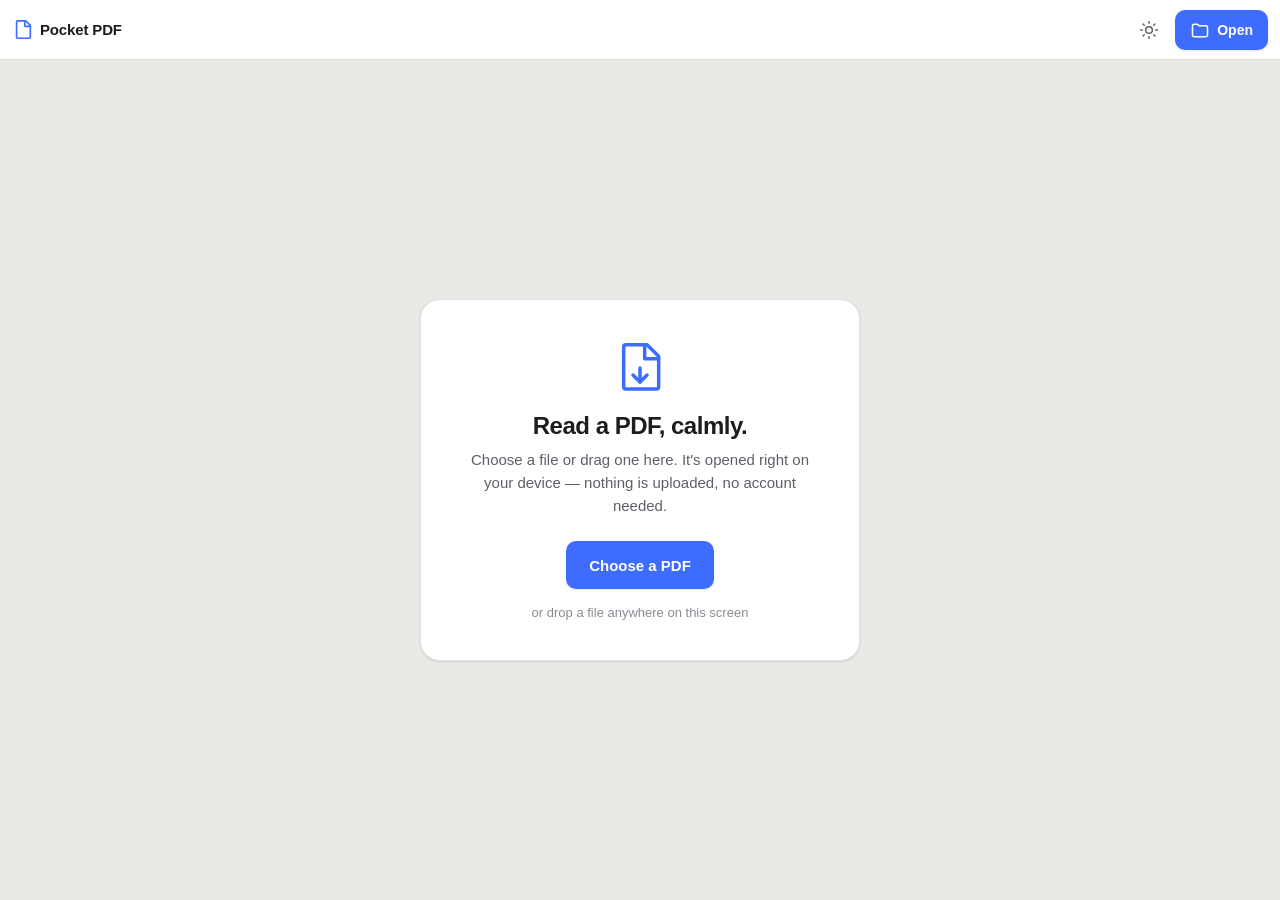
==== index.html @ 3d690455 "Build Pocket PDF — a calm, private, installable PDF reader (v0.1) A mobile-first PWA that opens loca" ====
<!DOCTYPE html>
<html lang="en" data-theme="light">
<head>
  <meta charset="UTF-8" />
  <meta name="viewport" content="width=device-width, initial-scale=1, viewport-fit=cover" />
  <meta name="theme-color" content="#f7f7f5" media="(prefers-color-scheme: light)" />
  <meta name="theme-color" content="#16161a" media="(prefers-color-scheme: dark)" />
  <meta name="description" content="A calm, private PDF reader that installs from the browser. Your documents never leave your device." />
  <title>Pocket PDF</title>

  <link rel="manifest" href="./manifest.webmanifest" />
  <link rel="icon" href="./icons/icon.svg" type="image/svg+xml" />
  <link rel="apple-touch-icon" href="./icons/icon-192.png" />
  <link rel="stylesheet" href="./css/styles.css" />
</head>
<body>
  <!-- Top toolbar -->
  <header class="toolbar" id="toolbar">
    <div class="toolbar__group toolbar__group--start">
      <span class="brand" aria-hidden="true">
        <svg viewBox="0 0 24 24" width="22" height="22" fill="none" stroke="currentColor" stroke-width="1.8" stroke-linecap="round" stroke-linejoin="round">
          <path d="M6 2h9l5 5v13a1 1 0 0 1-1 1H6a1 1 0 0 1-1-1V3a1 1 0 0 1 1-1Z"/>
          <path d="M14 2v6h6"/>
        </svg>
      </span>
      <span class="brand__name">Pocket&nbsp;PDF</span>
    </div>

    <div class="toolbar__group toolbar__group--doc" id="docTitleWrap" hidden>
      <span class="doc-title" id="docTitle" title=""></span>
    </div>

    <div class="toolbar__group toolbar__group--end">
      <button class="btn btn--ghost" id="installBtn" type="button" hidden aria-label="Install app">
        <svg viewBox="0 0 24 24" width="20" height="20" fill="none" stroke="currentColor" stroke-width="1.8" stroke-linecap="round" stroke-linejoin="round"><path d="M12 3v12"/><path d="m7 10 5 5 5-5"/><path d="M5 21h14"/></svg>
        <span class="btn__label">Install</span>
      </button>
      <button class="btn btn--ghost btn--icon" id="themeBtn" type="button" aria-label="Toggle dark mode" title="Toggle theme (T)">
        <svg class="icon-sun" viewBox="0 0 24 24" width="20" height="20" fill="none" stroke="currentColor" stroke-width="1.8" stroke-linecap="round" stroke-linejoin="round"><circle cx="12" cy="12" r="4"/><path d="M12 2v2M12 20v2M4.9 4.9l1.4 1.4M17.7 17.7l1.4 1.4M2 12h2M20 12h2M4.9 19.1l1.4-1.4M17.7 6.3l1.4-1.4"/></svg>
        <svg class="icon-moon" viewBox="0 0 24 24" width="20" height="20" fill="none" stroke="currentColor" stroke-width="1.8" stroke-linecap="round" stroke-linejoin="round"><path d="M21 12.8A9 9 0 1 1 11.2 3a7 7 0 0 0 9.8 9.8Z"/></svg>
      </button>
      <button class="btn btn--primary" id="openBtn" type="button">
        <svg viewBox="0 0 24 24" width="20" height="20" fill="none" stroke="currentColor" stroke-width="1.8" stroke-linecap="round" stroke-linejoin="round"><path d="M3 7a2 2 0 0 1 2-2h4l2 2h8a2 2 0 0 1 2 2v9a2 2 0 0 1-2 2H5a2 2 0 0 1-2-2Z"/></svg>
        <span class="btn__label">Open</span>
      </button>
    </div>
  </header>

  <!-- Reading surface -->
  <main class="stage" id="stage" tabindex="-1">
    <!-- Empty / welcome state -->
    <section class="welcome" id="welcome">
      <div class="welcome__card" id="dropzone">
        <div class="welcome__icon" aria-hidden="true">
          <svg viewBox="0 0 24 24" width="56" height="56" fill="none" stroke="currentColor" stroke-width="1.5" stroke-linecap="round" stroke-linejoin="round"><path d="M6 2h9l5 5v13a1 1 0 0 1-1 1H6a1 1 0 0 1-1-1V3a1 1 0 0 1 1-1Z"/><path d="M14 2v6h6"/><path d="M12 18v-6"/><path d="m9 15 3 3 3-3"/></svg>
        </div>
        <h1 class="welcome__title">Read a PDF, calmly.</h1>
        <p class="welcome__text">Choose a file or drag one here. It's opened right on your device &mdash; nothing is uploaded, no account needed.</p>
        <button class="btn btn--primary btn--lg" id="welcomeOpenBtn" type="button">Choose a PDF</button>
        <p class="welcome__hint" id="welcomeHint">or drop a file anywhere on this screen</p>
      </div>
    </section>

    <!-- Loading state -->
    <div class="overlay" id="loading" hidden>
      <div class="spinner" aria-hidden="true"></div>
      <p class="overlay__text" id="loadingText">Opening document&hellip;</p>
    </div>

    <!-- Error state -->
    <div class="overlay overlay--error" id="errorState" hidden>
      <svg viewBox="0 0 24 24" width="40" height="40" fill="none" stroke="currentColor" stroke-width="1.8" stroke-linecap="round" stroke-linejoin="round"><circle cx="12" cy="12" r="9"/><path d="M12 8v4M12 16h.01"/></svg>
      <p class="overlay__text" id="errorText">Something went wrong.</p>
      <button class="btn btn--ghost" id="errorDismiss" type="button">Dismiss</button>
    </div>

    <!-- Rendered page -->
    <div class="canvas-scroll" id="canvasScroll" hidden>
      <div class="page-holder" id="pageHolder">
        <canvas id="pageCanvas"></canvas>
      </div>
    </div>

    <!-- Drag highlight -->
    <div class="drag-veil" id="dragVeil" aria-hidden="true">
      <div class="drag-veil__inner">Drop to open</div>
    </div>
  </main>

  <!-- Bottom controls -->
  <nav class="controls" id="controls" hidden aria-label="Document controls">
    <div class="controls__group">
      <button class="ctl" id="prevBtn" type="button" aria-label="Previous page" title="Previous (←)">
        <svg viewBox="0 0 24 24" width="22" height="22" fill="none" stroke="currentColor" stroke-width="2" stroke-linecap="round" stroke-linejoin="round"><path d="m15 18-6-6 6-6"/></svg>
      </button>
      <div class="pager">
        <input class="pager__input" id="pageInput" type="text" inputmode="numeric" pattern="[0-9]*" value="1" aria-label="Page number" />
        <span class="pager__sep">/</span>
        <span class="pager__total" id="pageTotal">1</span>
      </div>
      <button class="ctl" id="nextBtn" type="button" aria-label="Next page" title="Next (→)">
        <svg viewBox="0 0 24 24" width="22" height="22" fill="none" stroke="currentColor" stroke-width="2" stroke-linecap="round" stroke-linejoin="round"><path d="m9 18 6-6-6-6"/></svg>
      </button>
    </div>

    <div class="controls__divider" aria-hidden="true"></div>

    <div class="controls__group">
      <button class="ctl" id="zoomOutBtn" type="button" aria-label="Zoom out" title="Zoom out (−)">
        <svg viewBox="0 0 24 24" width="22" height="22" fill="none" stroke="currentColor" stroke-width="2" stroke-linecap="round" stroke-linejoin="round"><circle cx="11" cy="11" r="7"/><path d="M8 11h6M21 21l-4.3-4.3"/></svg>
      </button>
      <button class="ctl ctl--wide" id="fitBtn" type="button" aria-label="Fit width" title="Fit width (0)">
        <span id="zoomLabel">Fit</span>
      </button>
      <button class="ctl" id="zoomInBtn" type="button" aria-label="Zoom in" title="Zoom in (+)">
        <svg viewBox="0 0 24 24" width="22" height="22" fill="none" stroke="currentColor" stroke-width="2" stroke-linecap="round" stroke-linejoin="round"><circle cx="11" cy="11" r="7"/><path d="M11 8v6M8 11h6M21 21l-4.3-4.3"/></svg>
      </button>
    </div>

    <div class="controls__divider" aria-hidden="true"></div>

    <div class="controls__group">
      <button class="ctl" id="rotateBtn" type="button" aria-label="Rotate clockwise" title="Rotate (R)">
        <svg viewBox="0 0 24 24" width="22" height="22" fill="none" stroke="currentColor" stroke-width="2" stroke-linecap="round" stroke-linejoin="round"><path d="M21 12a9 9 0 1 1-3-6.7L21 8"/><path d="M21 3v5h-5"/></svg>
      </button>
      <button class="ctl" id="fsBtn" type="button" aria-label="Fullscreen" title="Fullscreen (F)">
        <svg class="icon-expand" viewBox="0 0 24 24" width="22" height="22" fill="none" stroke="currentColor" stroke-width="2" stroke-linecap="round" stroke-linejoin="round"><path d="M8 3H5a2 2 0 0 0-2 2v3M16 3h3a2 2 0 0 1 2 2v3M8 21H5a2 2 0 0 1-2-2v-3M16 21h3a2 2 0 0 0 2-2v-3"/></svg>
        <svg class="icon-collapse" viewBox="0 0 24 24" width="22" height="22" fill="none" stroke="currentColor" stroke-width="2" stroke-linecap="round" stroke-linejoin="round"><path d="M8 3v3a2 2 0 0 1-2 2H3M16 3v3a2 2 0 0 0 2 2h3M8 21v-3a2 2 0 0 0-2-2H3M16 21v-3a2 2 0 0 1 2-2h3"/></svg>
      </button>
    </div>
  </nav>

  <!-- Hidden file input -->
  <input type="file" id="fileInput" accept="application/pdf,.pdf" hidden />

  <!-- Toast for transient hints -->
  <div class="toast" id="toast" role="status" aria-live="polite" hidden></div>

  <script type="module" src="./js/app.js"></script>
</body>
</html>
---- css/styles.css ----
/* ============================================================
   Pocket PDF — calm, private PDF reader
   Mobile-first. Light & dark themes via [data-theme].
   ============================================================ */

:root {
  --bg:            #f7f7f5;
  --bg-elev:       #ffffff;
  --stage:         #e9e9e6;
  --text:          #1d1d20;
  --text-soft:     #5f5f68;
  --text-faint:    #8a8a93;
  --border:        #e2e2de;
  --border-strong: #cfcfc9;
  --accent:        #3d6cff;
  --accent-soft:   rgba(61, 108, 255, 0.12);
  --danger:        #d1435b;
  --shadow-sm:     0 1px 2px rgba(0,0,0,.06), 0 1px 3px rgba(0,0,0,.05);
  --shadow-md:     0 6px 24px rgba(0,0,0,.12);
  --shadow-page:   0 2px 8px rgba(0,0,0,.10), 0 12px 40px rgba(0,0,0,.10);
  --radius:        14px;
  --radius-sm:     10px;
  --ctl-size:      48px;
  --toolbar-h:     56px;
  --controls-h:    64px;
  --ease:          cubic-bezier(.22,.61,.36,1);
  color-scheme: light;
}

[data-theme="dark"] {
  --bg:            #16161a;
  --bg-elev:       #1f1f26;
  --stage:         #0e0e11;
  --text:          #ececf0;
  --text-soft:     #a9a9b4;
  --text-faint:    #74747f;
  --border:        #2b2b33;
  --border-strong: #3a3a44;
  --accent:        #6b90ff;
  --accent-soft:   rgba(107, 144, 255, 0.16);
  --danger:        # f06a80;
  --danger:        #f06a80;
  --shadow-sm:     0 1px 2px rgba(0,0,0,.4);
  --shadow-md:     0 8px 30px rgba(0,0,0,.5);
  --shadow-page:   0 2px 10px rgba(0,0,0,.5), 0 16px 50px rgba(0,0,0,.55);
  color-scheme: dark;
}

* { box-sizing: border-box; }

/* The `hidden` attribute must always win over the display rules below
   (author `display:flex/grid` otherwise overrides the UA [hidden] rule). */
[hidden] { display: none !important; }

html, body {
  margin: 0;
  height: 100%;
  overflow: hidden;
}

body {
  display: flex;
  flex-direction: column;
  background: var(--bg);
  color: var(--text);
  font-family: -apple-system, BlinkMacSystemFont, "Segoe UI", Roboto, Helvetica, Arial, "Apple Color Emoji", sans-serif;
  -webkit-font-smoothing: antialiased;
  text-rendering: optimizeLegibility;
  transition: background-color .25s var(--ease), color .25s var(--ease);
  /* Respect notches */
  padding: env(safe-area-inset-top) env(safe-area-inset-right) 0 env(safe-area-inset-left);
}

/* ---------- Buttons ---------- */
.btn {
  display: inline-flex;
  align-items: center;
  gap: 7px;
  height: 40px;
  padding: 0 14px;
  border: 1px solid transparent;
  border-radius: var(--radius-sm);
  background: transparent;
  color: var(--text);
  font-size: 14px;
  font-weight: 600;
  cursor: pointer;
  user-select: none;
  -webkit-tap-highlight-color: transparent;
  transition: background-color .15s var(--ease), border-color .15s var(--ease), transform .06s var(--ease), color .15s var(--ease);
}
.btn:active { transform: scale(.96); }
.btn:focus-visible { outline: 2px solid var(--accent); outline-offset: 2px; }

.btn--primary {
  background: var(--accent);
  color: #fff;
  box-shadow: var(--shadow-sm);
}
.btn--primary:hover { filter: brightness(1.05); }

.btn--ghost { color: var(--text-soft); }
.btn--ghost:hover { background: var(--accent-soft); color: var(--text); }

.btn--icon { width: 40px; padding: 0; justify-content: center; }
.btn--lg { height: 48px; padding: 0 22px; font-size: 15px; }

/* ---------- Toolbar ---------- */
.toolbar {
  flex: 0 0 auto;
  height: var(--toolbar-h);
  display: flex;
  align-items: center;
  gap: 10px;
  padding: 0 12px;
  background: var(--bg-elev);
  border-bottom: 1px solid var(--border);
  z-index: 20;
}
.toolbar__group { display: flex; align-items: center; gap: 6px; min-width: 0; }
.toolbar__group--start { flex: 0 0 auto; color: var(--accent); }
.toolbar__group--doc { flex: 1 1 auto; justify-content: center; min-width: 0; }
.toolbar__group--end { flex: 0 0 auto; margin-left: auto; }
.toolbar__group--start + .toolbar__group--doc { margin-left: 4px; }

.brand { display: inline-flex; }
.brand__name {
  font-weight: 700;
  font-size: 15px;
  letter-spacing: -0.01em;
  color: var(--text);
  white-space: nowrap;
}
.doc-title {
  font-size: 13px;
  color: var(--text-soft);
  overflow: hidden;
  text-overflow: ellipsis;
  white-space: nowrap;
  max-width: 100%;
}

/* Theme icon swap */
.icon-moon { display: none; }
[data-theme="dark"] .icon-sun { display: none; }
[data-theme="dark"] .icon-moon { display: inline; }

/* ---------- Stage / reading surface ---------- */
.stage {
  position: relative;
  flex: 1 1 auto;
  min-height: 0;
  background: var(--stage);
  overflow: hidden;
  outline: none;
  transition: background-color .25s var(--ease);
}

/* ---------- Welcome / empty state ---------- */
.welcome {
  position: absolute;
  inset: 0;
  display: grid;
  place-items: center;
  padding: 24px;
}
.welcome__card {
  width: min(440px, 100%);
  text-align: center;
  background: var(--bg-elev);
  border: 1px solid var(--border);
  border-radius: 20px;
  padding: 40px 28px;
  box-shadow: var(--shadow-sm);
  transition: border-color .2s var(--ease), box-shadow .2s var(--ease), background-color .25s var(--ease);
}
.welcome__card.is-dragover {
  border-color: var(--accent);
  box-shadow: 0 0 0 4px var(--accent-soft);
}
.welcome__icon { color: var(--accent); margin-bottom: 8px; }
.welcome__title {
  margin: 12px 0 8px;
  font-size: 24px;
  font-weight: 700;
  letter-spacing: -0.02em;
}
.welcome__text {
  margin: 0 auto 24px;
  max-width: 340px;
  color: var(--text-soft);
  font-size: 15px;
  line-height: 1.55;
}
.welcome__hint {
  margin: 16px 0 0;
  font-size: 13px;
  color: var(--text-faint);
}

/* ---------- Canvas / page ---------- */
.canvas-scroll {
  position: absolute;
  inset: 0;
  overflow: auto;
  -webkit-overflow-scrolling: touch;
  display: flex;
  justify-content: center;
  align-items: flex-start;
  padding: 20px 16px 28px;
}
.page-holder {
  margin: auto;
  line-height: 0;
  border-radius: 3px;
  box-shadow: var(--shadow-page);
  background: #fff;
  transition: box-shadow .2s var(--ease);
}
#pageCanvas {
  display: block;
  border-radius: 3px;
  max-width: 100%;
  height: auto;
}

/* ---------- Overlays (loading / error) ---------- */
.overlay {
  position: absolute;
  inset: 0;
  z-index: 15;
  display: flex;
  flex-direction: column;
  align-items: center;
  justify-content: center;
  gap: 16px;
  background: color-mix(in srgb, var(--stage) 82%, transparent);
  backdrop-filter: blur(2px);
  padding: 24px;
  text-align: center;
}
.overlay__text { margin: 0; color: var(--text-soft); font-size: 15px; }
.overlay--error { color: var(--danger); }
.overlay--error .overlay__text { color: var(--text); max-width: 360px; }

.spinner {
  width: 38px; height: 38px;
  border-radius: 50%;
  border: 3px solid var(--border-strong);
  border-top-color: var(--accent);
  animation: spin .8s linear infinite;
}
@keyframes spin { to { transform: rotate(360deg); } }

/* ---------- Drag veil ---------- */
.drag-veil {
  position: absolute;
  inset: 0;
  z-index: 30;
  display: none;
  place-items: center;
  padding: 20px;
  background: color-mix(in srgb, var(--accent) 12%, transparent);
  backdrop-filter: blur(2px);
}
.drag-veil.is-active { display: grid; }
.drag-veil__inner {
  border: 2px dashed var(--accent);
  border-radius: 18px;
  padding: 40px 56px;
  font-size: 18px;
  font-weight: 700;
  color: var(--accent);
  background: var(--bg-elev);
  box-shadow: var(--shadow-md);
}

/* ---------- Bottom controls ---------- */
.controls {
  flex: 0 0 auto;
  min-height: var(--controls-h);
  display: flex;
  align-items: center;
  justify-content: center;
  gap: 8px;
  padding: 8px 12px calc(8px + env(safe-area-inset-bottom));
  background: var(--bg-elev);
  border-top: 1px solid var(--border);
  z-index: 20;
}
.controls__group { display: flex; align-items: center; gap: 4px; }
.controls__divider {
  width: 1px;
  height: 26px;
  background: var(--border);
  margin: 0 4px;
}

.ctl {
  display: inline-flex;
  align-items: center;
  justify-content: center;
  min-width: var(--ctl-size);
  height: var(--ctl-size);
  padding: 0 6px;
  border: none;
  border-radius: 12px;
  background: transparent;
  color: var(--text);
  cursor: pointer;
  -webkit-tap-highlight-color: transparent;
  transition: background-color .15s var(--ease), transform .06s var(--ease), color .15s;
}
.ctl:hover { background: var(--accent-soft); }
.ctl:active { transform: scale(.92); }
.ctl:focus-visible { outline: 2px solid var(--accent); outline-offset: 2px; }
.ctl:disabled { opacity: .35; cursor: default; }
.ctl:disabled:hover { background: transparent; }
.ctl--wide {
  min-width: 60px;
  font-size: 13px;
  font-weight: 700;
  color: var(--text-soft);
}

/* Pager */
.pager {
  display: inline-flex;
  align-items: center;
  gap: 4px;
  padding: 0 4px;
  font-variant-numeric: tabular-nums;
}
.pager__input {
  width: 44px;
  height: 38px;
  text-align: center;
  border: 1px solid var(--border-strong);
  border-radius: 9px;
  background: var(--bg);
  color: var(--text);
  font-size: 15px;
  font-weight: 600;
  font-variant-numeric: tabular-nums;
}
.pager__input:focus-visible { outline: 2px solid var(--accent); outline-offset: 1px; border-color: var(--accent); }
.pager__sep { color: var(--text-faint); }
.pager__total { color: var(--text-soft); font-size: 15px; min-width: 18px; text-align: left; }

/* Fullscreen icon swap */
.icon-collapse { display: none; }
:fullscreen .icon-expand, body.is-fullscreen .icon-expand { display: none; }
:fullscreen .icon-collapse, body.is-fullscreen .icon-collapse { display: inline; }

/* ---------- Toast ---------- */
.toast {
  position: fixed;
  left: 50%;
  bottom: calc(var(--controls-h) + 18px + env(safe-area-inset-bottom));
  transform: translateX(-50%) translateY(8px);
  background: var(--text);
  color: var(--bg-elev);
  padding: 10px 16px;
  border-radius: 999px;
  font-size: 13px;
  font-weight: 600;
  box-shadow: var(--shadow-md);
  opacity: 0;
  pointer-events: none;
  transition: opacity .2s var(--ease), transform .2s var(--ease);
  z-index: 40;
  max-width: 80vw;
  text-align: center;
}
.toast.is-visible { opacity: 1; transform: translateX(-50%) translateY(0); }

/* ---------- Responsive ---------- */
@media (min-width: 640px) {
  :root { --toolbar-h: 60px; }
  .canvas-scroll { padding: 28px 24px 36px; }
}

/* Compact phones: hide text labels, keep icons */
@media (max-width: 400px) {
  .btn__label { display: none; }
  .btn { padding: 0 10px; }
  .controls { gap: 4px; }
  .controls__divider { margin: 0 2px; }
  :root { --ctl-size: 46px; }
}

/* Hide brand name on very narrow screens when a doc is open */
@media (max-width: 480px) {
  body.has-doc .brand__name { display: none; }
}

/* Reduced motion */
@media (prefers-reduced-motion: reduce) {
  *, *::before, *::after {
    animation-duration: .001ms !important;
    transition-duration: .001ms !important;
  }
  .spinner { animation: spin .8s linear infinite; }
}
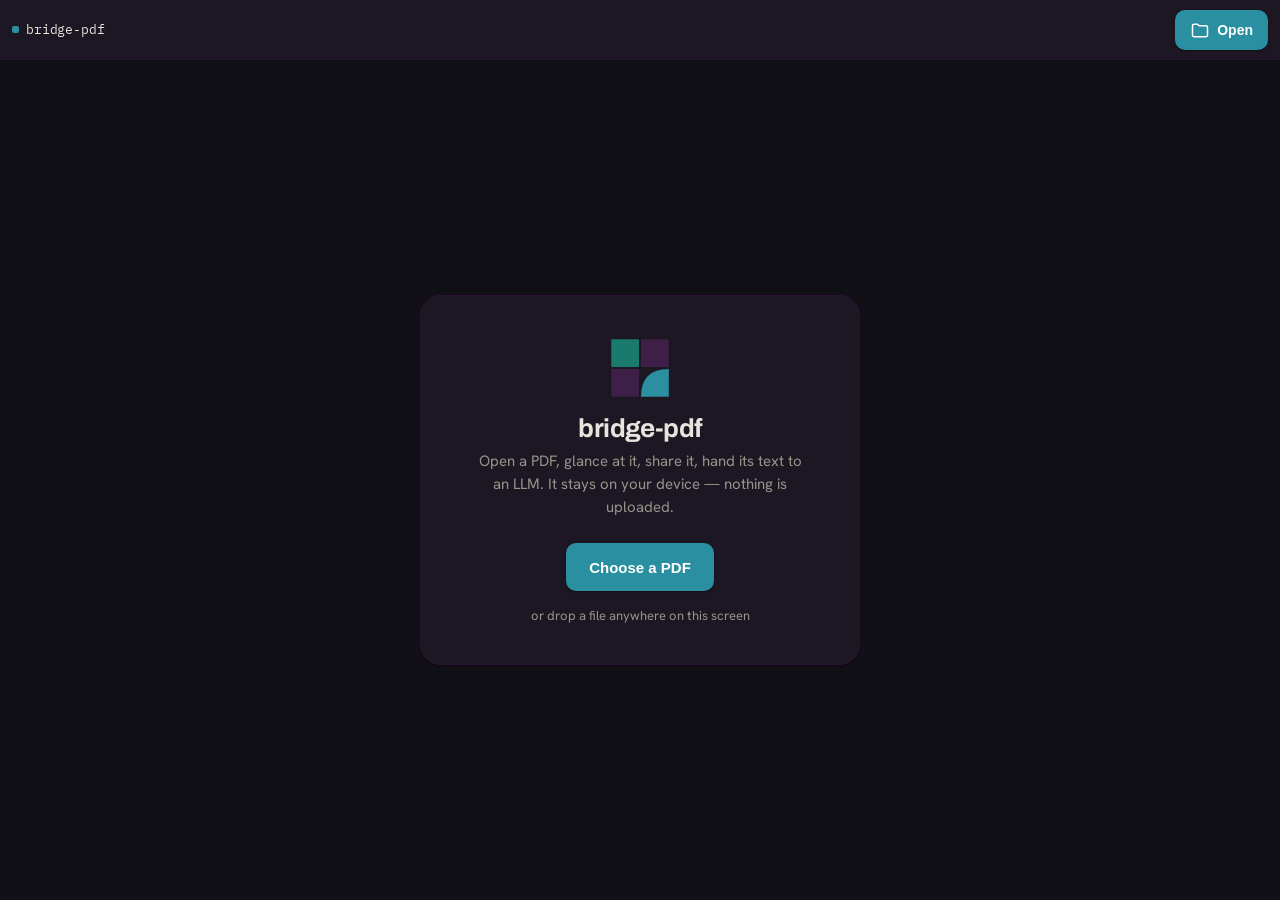
==== commit 935ecc24: "Add LLM text export; rebrand to bridge-pdf (bridge-work.ai design system) Feature 5 — LLM handoff (j" ====
--- a/index.html
+++ b/index.html
@@ -1,29 +1,29 @@
 <!DOCTYPE html>
-<html lang="en" data-theme="light">
+<html lang="en">
 <head>
   <meta charset="UTF-8" />
   <meta name="viewport" content="width=device-width, initial-scale=1, viewport-fit=cover" />
-  <meta name="theme-color" content="#f7f7f5" media="(prefers-color-scheme: light)" />
-  <meta name="theme-color" content="#16161a" media="(prefers-color-scheme: dark)" />
-  <meta name="description" content="A calm, private PDF reader that installs from the browser. Your documents never leave your device." />
-  <title>Pocket PDF</title>
+  <meta name="theme-color" content="#1c1723" />
+  <meta name="description" content="bridge-pdf — a private PDF reader that installs from the browser. Open, look, share, hand off. Your documents never leave your device." />
+  <title>bridge-pdf</title>
 
   <link rel="manifest" href="./manifest.webmanifest" />
   <link rel="icon" href="./icons/icon.svg" type="image/svg+xml" />
-  <link rel="apple-touch-icon" href="./icons/icon-192.png" />
+  <link rel="apple-touch-icon" href="./icons/apple-touch-icon.png" />
+
+  <link rel="preload" href="./fonts/hanken-400.woff2" as="font" type="font/woff2" crossorigin />
+  <link rel="preload" href="./fonts/archivo-700.woff2" as="font" type="font/woff2" crossorigin />
+  <link rel="preload" href="./fonts/plex-mono-400.woff2" as="font" type="font/woff2" crossorigin />
   <link rel="stylesheet" href="./css/styles.css" />
 </head>
 <body>
   <!-- Top toolbar -->
   <header class="toolbar" id="toolbar">
     <div class="toolbar__group toolbar__group--start">
-      <span class="brand" aria-hidden="true">
-        <svg viewBox="0 0 24 24" width="22" height="22" fill="none" stroke="currentColor" stroke-width="1.8" stroke-linecap="round" stroke-linejoin="round">
-          <path d="M6 2h9l5 5v13a1 1 0 0 1-1 1H6a1 1 0 0 1-1-1V3a1 1 0 0 1 1-1Z"/>
-          <path d="M14 2v6h6"/>
-        </svg>
+      <span class="brand">
+        <span class="brand__dot" aria-hidden="true"></span>
+        <span class="brand__name">bridge-pdf</span>
       </span>
-      <span class="brand__name">Pocket&nbsp;PDF</span>
     </div>
 
     <div class="toolbar__group toolbar__group--doc" id="docTitleWrap" hidden>
@@ -35,9 +35,8 @@
         <svg viewBox="0 0 24 24" width="20" height="20" fill="none" stroke="currentColor" stroke-width="1.8" stroke-linecap="round" stroke-linejoin="round"><path d="M12 3v12"/><path d="m7 10 5 5 5-5"/><path d="M5 21h14"/></svg>
         <span class="btn__label">Install</span>
       </button>
-      <button class="btn btn--ghost btn--icon" id="themeBtn" type="button" aria-label="Toggle dark mode" title="Toggle theme (T)">
-        <svg class="icon-sun" viewBox="0 0 24 24" width="20" height="20" fill="none" stroke="currentColor" stroke-width="1.8" stroke-linecap="round" stroke-linejoin="round"><circle cx="12" cy="12" r="4"/><path d="M12 2v2M12 20v2M4.9 4.9l1.4 1.4M17.7 17.7l1.4 1.4M2 12h2M20 12h2M4.9 19.1l1.4-1.4M17.7 6.3l1.4-1.4"/></svg>
-        <svg class="icon-moon" viewBox="0 0 24 24" width="20" height="20" fill="none" stroke="currentColor" stroke-width="1.8" stroke-linecap="round" stroke-linejoin="round"><path d="M21 12.8A9 9 0 1 1 11.2 3a7 7 0 0 0 9.8 9.8Z"/></svg>
+      <button class="btn btn--ghost btn--icon" id="shareBtn" type="button" hidden aria-label="Share" title="Share">
+        <svg viewBox="0 0 24 24" width="20" height="20" fill="none" stroke="currentColor" stroke-width="1.8" stroke-linecap="round" stroke-linejoin="round"><path d="M4 12v7a1 1 0 0 0 1 1h14a1 1 0 0 0 1-1v-7"/><path d="M12 16V4"/><path d="m8 8 4-4 4 4"/></svg>
       </button>
       <button class="btn btn--primary" id="openBtn" type="button">
         <svg viewBox="0 0 24 24" width="20" height="20" fill="none" stroke="currentColor" stroke-width="1.8" stroke-linecap="round" stroke-linejoin="round"><path d="M3 7a2 2 0 0 1 2-2h4l2 2h8a2 2 0 0 1 2 2v9a2 2 0 0 1-2 2H5a2 2 0 0 1-2-2Z"/></svg>
@@ -52,12 +51,31 @@
     <section class="welcome" id="welcome">
       <div class="welcome__card" id="dropzone">
         <div class="welcome__icon" aria-hidden="true">
-          <svg viewBox="0 0 24 24" width="56" height="56" fill="none" stroke="currentColor" stroke-width="1.5" stroke-linecap="round" stroke-linejoin="round"><path d="M6 2h9l5 5v13a1 1 0 0 1-1 1H6a1 1 0 0 1-1-1V3a1 1 0 0 1 1-1Z"/><path d="M14 2v6h6"/><path d="M12 18v-6"/><path d="m9 15 3 3 3-3"/></svg>
+          <svg viewBox="0 0 100 100" width="64" height="64" aria-label="bridge-work">
+            <rect x="5" y="5" width="43.5" height="43.5" rx="1.5" fill="#1a7a6d"/>
+            <rect x="51.5" y="5" width="43.5" height="43.5" rx="1.5" fill="#3d1f47"/>
+            <rect x="5" y="51.5" width="43.5" height="43.5" rx="1.5" fill="#3d1f47"/>
+            <path d="M51.5 95 Q51.5 51.5 95 51.5 L95 95 Z" fill="#2a8fa0"/>
+          </svg>
         </div>
-        <h1 class="welcome__title">Read a PDF, calmly.</h1>
-        <p class="welcome__text">Choose a file or drag one here. It's opened right on your device &mdash; nothing is uploaded, no account needed.</p>
+        <h1 class="welcome__title">bridge-pdf</h1>
+        <p class="welcome__text">Open a PDF, glance at it, share it, hand its text to an LLM. It stays on your device — nothing is uploaded.</p>
         <button class="btn btn--primary btn--lg" id="welcomeOpenBtn" type="button">Choose a PDF</button>
         <p class="welcome__hint" id="welcomeHint">or drop a file anywhere on this screen</p>
+      </div>
+
+      <!-- Strip divider — canonical separator between hero and Recents -->
+      <div class="strip" id="strip" role="presentation" hidden>
+        <i class="seg--teal"></i><i class="seg--purple"></i><i class="seg--teald"></i><i class="seg--purple"></i><i class="seg--teal"></i><i class="seg--purplem"></i><i class="seg--teald"></i><i class="seg--purple"></i><i class="seg--accent"></i><i class="seg--purple"></i><i class="seg--teal"></i><i class="seg--teald"></i><i class="seg--purple"></i><i class="seg--teald"></i>
+      </div>
+
+      <!-- Recent documents (stored on-device) -->
+      <div class="recents" id="recents" hidden>
+        <div class="recents__head">
+          <span class="recents__title">Recent</span>
+          <button class="recents__clear" id="recentsClear" type="button">Clear all</button>
+        </div>
+        <ul class="recents__list" id="recentsList"></ul>
       </div>
     </section>
 
@@ -78,6 +96,7 @@
     <div class="canvas-scroll" id="canvasScroll" hidden>
       <div class="page-holder" id="pageHolder">
         <canvas id="pageCanvas"></canvas>
+        <div class="textLayer" id="textLayer"></div>
       </div>
     </div>
 
@@ -133,6 +152,35 @@
   <!-- Hidden file input -->
   <input type="file" id="fileInput" accept="application/pdf,.pdf" hidden />
 
+  <!-- Share sheet -->
+  <div class="sheet" id="shareSheet" hidden>
+    <div class="sheet__backdrop" id="shareBackdrop"></div>
+    <div class="sheet__panel" role="dialog" aria-modal="true" aria-label="Share">
+      <div class="sheet__handle" aria-hidden="true"></div>
+      <h2 class="sheet__title">Share</h2>
+      <button class="sheet__item" id="sharePdfBtn" type="button">
+        <svg viewBox="0 0 24 24" width="24" height="24" fill="none" stroke="currentColor" stroke-width="1.7" stroke-linecap="round" stroke-linejoin="round"><path d="M6 2h9l5 5v13a1 1 0 0 1-1 1H6a1 1 0 0 1-1-1V3a1 1 0 0 1 1-1Z"/><path d="M14 2v6h6"/></svg>
+        <span class="sheet__item-text"><strong>Share PDF</strong><small>Send the original file</small></span>
+      </button>
+      <button class="sheet__item" id="shareImgBtn" type="button">
+        <svg viewBox="0 0 24 24" width="24" height="24" fill="none" stroke="currentColor" stroke-width="1.7" stroke-linecap="round" stroke-linejoin="round"><rect x="3" y="4" width="18" height="16" rx="2"/><circle cx="8.5" cy="9.5" r="1.5"/><path d="m21 16-5-5-4 4-2-2-7 7"/></svg>
+        <span class="sheet__item-text"><strong>Share this page as image</strong><small>PNG of the page you're viewing</small></span>
+      </button>
+
+      <p class="sheet__label">Hand off to an LLM</p>
+      <button class="sheet__item" id="copyTextBtn" type="button">
+        <svg viewBox="0 0 24 24" width="24" height="24" fill="none" stroke="currentColor" stroke-width="1.7" stroke-linecap="round" stroke-linejoin="round"><rect x="9" y="9" width="12" height="12" rx="2"/><path d="M6 15a2 2 0 0 1-2-2V5a2 2 0 0 1 2-2h8a2 2 0 0 1 2 2"/></svg>
+        <span class="sheet__item-text"><strong>Copy all text</strong><small>Whole document to the clipboard</small></span>
+      </button>
+      <button class="sheet__item" id="downloadMdBtn" type="button">
+        <svg viewBox="0 0 24 24" width="24" height="24" fill="none" stroke="currentColor" stroke-width="1.7" stroke-linecap="round" stroke-linejoin="round"><path d="M14 3v5h5"/><path d="M6 2h9l5 5v13a1 1 0 0 1-1 1H6a1 1 0 0 1-1-1V3a1 1 0 0 1 1-1Z"/><path d="M8 13h1.5l1.5 2 1.5-2H14"/><path d="M8 17V13M14 13v4"/></svg>
+        <span class="sheet__item-text"><strong>Download as .md</strong><small>Markdown, with headings</small></span>
+      </button>
+
+      <button class="sheet__cancel" id="shareCancel" type="button">Cancel</button>
+    </div>
+  </div>
+
   <!-- Toast for transient hints -->
   <div class="toast" id="toast" role="status" aria-live="polite" hidden></div>
 
--- a/css/styles.css
+++ b/css/styles.css
@@ -1,48 +1,76 @@
 /* ============================================================
-   Pocket PDF — calm, private PDF reader
-   Mobile-first. Light & dark themes via [data-theme].
+   bridge-pdf — a bridge-work.ai reader
+   Single dark brand identity. All colour lives in :root tokens;
+   #2a8fa0 (--accent) is the only accent anywhere.
    ============================================================ */
 
+/* ---- Vendored fonts (latin subsets, OFL — see /fonts) ---- */
+@font-face {
+  font-family: 'Archivo';
+  font-style: normal; font-weight: 600; font-display: swap;
+  src: url('../fonts/archivo-600.woff2') format('woff2');
+}
+@font-face {
+  font-family: 'Archivo';
+  font-style: normal; font-weight: 700; font-display: swap;
+  src: url('../fonts/archivo-700.woff2') format('woff2');
+}
+@font-face {
+  font-family: 'Hanken Grotesk';
+  font-style: normal; font-weight: 400; font-display: swap;
+  src: url('../fonts/hanken-400.woff2') format('woff2');
+}
+@font-face {
+  font-family: 'Hanken Grotesk';
+  font-style: normal; font-weight: 500; font-display: swap;
+  src: url('../fonts/hanken-500.woff2') format('woff2');
+}
+@font-face {
+  font-family: 'IBM Plex Mono';
+  font-style: normal; font-weight: 400; font-display: swap;
+  src: url('../fonts/plex-mono-400.woff2') format('woff2');
+}
+
 :root {
-  --bg:            #f7f7f5;
-  --bg-elev:       #ffffff;
-  --stage:         #e9e9e6;
-  --text:          #1d1d20;
-  --text-soft:     #5f5f68;
-  --text-faint:    #8a8a93;
-  --border:        #e2e2de;
-  --border-strong: #cfcfc9;
-  --accent:        #3d6cff;
-  --accent-soft:   rgba(61, 108, 255, 0.12);
-  --danger:        #d1435b;
-  --shadow-sm:     0 1px 2px rgba(0,0,0,.06), 0 1px 3px rgba(0,0,0,.05);
-  --shadow-md:     0 6px 24px rgba(0,0,0,.12);
-  --shadow-page:   0 2px 8px rgba(0,0,0,.10), 0 12px 40px rgba(0,0,0,.10);
-  --radius:        14px;
-  --radius-sm:     10px;
-  --ctl-size:      48px;
-  --toolbar-h:     56px;
-  --controls-h:    64px;
-  --ease:          cubic-bezier(.22,.61,.36,1);
-  color-scheme: light;
-}
-
-[data-theme="dark"] {
-  --bg:            #16161a;
-  --bg-elev:       #1f1f26;
-  --stage:         #0e0e11;
-  --text:          #ececf0;
-  --text-soft:     #a9a9b4;
-  --text-faint:    #74747f;
-  --border:        #2b2b33;
-  --border-strong: #3a3a44;
-  --accent:        #6b90ff;
-  --accent-soft:   rgba(107, 144, 255, 0.16);
-  --danger:        # f06a80;
-  --danger:        #f06a80;
-  --shadow-sm:     0 1px 2px rgba(0,0,0,.4);
-  --shadow-md:     0 8px 30px rgba(0,0,0,.5);
-  --shadow-page:   0 2px 10px rgba(0,0,0,.5), 0 16px 50px rgba(0,0,0,.55);
+  /* Brand palette — the single source of colour. */
+  --bg:          #121017;   /* reading surface — near-neutral, doesn't tint documents */
+  --surface:     #1c1723;   /* toolbar, sheets, cards */
+  --ink:         #e8e4dd;   /* primary text */
+  --ink-dim:     #9a938b;   /* secondary text */
+  --teal:        #1a7a6d;
+  --teal-d:      #0f5c52;   /* strip divider only */
+  --purple:      #3d1f47;
+  --purple-m:    #5a3068;
+  --purple-deep: #2a1433;
+  --cream:       #c8c2b8;
+  --accent:      #2a8fa0;   /* connect — the ONLY accent in the app */
+  --page:        #ffffff;   /* PDF page backing — documents are white, never tinted */
+
+  /* Semantic aliases so the rest of the sheet stays token-driven. */
+  --bg-elev:       var(--surface);
+  --stage:         var(--bg);
+  --text:          var(--ink);
+  --text-soft:     var(--ink-dim);
+  --text-faint:    var(--ink-dim);
+  --border:        var(--purple-deep);
+  --border-strong: var(--purple);
+  --accent-soft:   color-mix(in srgb, var(--accent) 16%, transparent);
+  --danger:        var(--accent);
+
+  /* Typography */
+  --font-ui:   'Hanken Grotesk', -apple-system, BlinkMacSystemFont, 'Segoe UI', Roboto, Helvetica, Arial, sans-serif;
+  --font-head: 'Archivo', -apple-system, BlinkMacSystemFont, 'Segoe UI', Roboto, Helvetica, Arial, sans-serif;
+  --font-mono: 'IBM Plex Mono', ui-monospace, SFMono-Regular, Menlo, Consolas, monospace;
+
+  --shadow-sm:   0 1px 2px rgba(0,0,0,.4);
+  --shadow-md:   0 8px 30px rgba(0,0,0,.55);
+  --shadow-page: 0 2px 10px rgba(0,0,0,.5), 0 16px 50px rgba(0,0,0,.6);
+  --radius:      14px;
+  --radius-sm:   10px;
+  --ctl-size:    48px;
+  --toolbar-h:   56px;
+  --controls-h:  64px;
+  --ease:        cubic-bezier(0.22, 1, 0.36, 1);
   color-scheme: dark;
 }
 
@@ -63,10 +91,10 @@
   flex-direction: column;
   background: var(--bg);
   color: var(--text);
-  font-family: -apple-system, BlinkMacSystemFont, "Segoe UI", Roboto, Helvetica, Arial, "Apple Color Emoji", sans-serif;
+  font-family: var(--font-ui);
   -webkit-font-smoothing: antialiased;
   text-rendering: optimizeLegibility;
-  transition: background-color .25s var(--ease), color .25s var(--ease);
+  transition: background-color .3s var(--ease), color .3s var(--ease);
   /* Respect notches */
   padding: env(safe-area-inset-top) env(safe-area-inset-right) 0 env(safe-area-inset-left);
 }
@@ -94,7 +122,7 @@
 
 .btn--primary {
   background: var(--accent);
-  color: #fff;
+  color: var(--page);
   box-shadow: var(--shadow-sm);
 }
 .btn--primary:hover { filter: brightness(1.05); }
@@ -106,6 +134,13 @@
 .btn--lg { height: 48px; padding: 0 22px; font-size: 15px; }
 
 /* ---------- Toolbar ---------- */
+.toolbar,
+.controls,
+.welcome {
+  -webkit-user-select: none;
+  user-select: none;
+}
+
 .toolbar {
   flex: 0 0 auto;
   height: var(--toolbar-h);
@@ -118,32 +153,40 @@
   z-index: 20;
 }
 .toolbar__group { display: flex; align-items: center; gap: 6px; min-width: 0; }
-.toolbar__group--start { flex: 0 0 auto; color: var(--accent); }
+.toolbar__group--start { flex: 0 0 auto; }
 .toolbar__group--doc { flex: 1 1 auto; justify-content: center; min-width: 0; }
 .toolbar__group--end { flex: 0 0 auto; margin-left: auto; }
 .toolbar__group--start + .toolbar__group--doc { margin-left: 4px; }
 
-.brand { display: inline-flex; }
-.brand__name {
-  font-weight: 700;
-  font-size: 15px;
+/* Brand badge — IBM Plex Mono, lowercase, with a single accent dot. */
+.brand {
+  display: inline-flex;
+  align-items: center;
+  gap: 7px;
+  font-family: var(--font-mono);
+  font-size: 13px;
+  font-weight: 400;
   letter-spacing: -0.01em;
-  color: var(--text);
+  color: var(--ink);
   white-space: nowrap;
+  text-transform: lowercase;
+}
+.brand__dot {
+  width: 7px;
+  height: 7px;
+  border-radius: 2px;
+  background: var(--accent);
+  flex: 0 0 auto;
 }
 .doc-title {
-  font-size: 13px;
+  font-family: var(--font-mono);
+  font-size: 12px;
   color: var(--text-soft);
   overflow: hidden;
   text-overflow: ellipsis;
   white-space: nowrap;
   max-width: 100%;
 }
-
-/* Theme icon swap */
-.icon-moon { display: none; }
-[data-theme="dark"] .icon-sun { display: none; }
-[data-theme="dark"] .icon-moon { display: inline; }
 
 /* ---------- Stage / reading surface ---------- */
 .stage {
@@ -161,8 +204,11 @@
   position: absolute;
   inset: 0;
   display: grid;
-  place-items: center;
+  gap: 20px;
+  align-content: safe center;
+  justify-items: center;
   padding: 24px;
+  overflow: auto;
 }
 .welcome__card {
   width: min(440px, 100%);
@@ -178,12 +224,14 @@
   border-color: var(--accent);
   box-shadow: 0 0 0 4px var(--accent-soft);
 }
-.welcome__icon { color: var(--accent); margin-bottom: 8px; }
+.welcome__icon { margin-bottom: 4px; line-height: 0; }
 .welcome__title {
-  margin: 12px 0 8px;
-  font-size: 24px;
+  margin: 14px 0 8px;
+  font-family: var(--font-head);
+  font-size: 26px;
   font-weight: 700;
   letter-spacing: -0.02em;
+  color: var(--ink);
 }
 .welcome__text {
   margin: 0 auto 24px;
@@ -198,6 +246,109 @@
   color: var(--text-faint);
 }
 
+/* ---- Strip divider (canonical separator — no gradients) ---- */
+.strip {
+  display: flex;
+  gap: 2px;
+  justify-content: center;
+  width: min(440px, 100%);
+  height: 1px;
+}
+.strip i { width: 14px; height: 1px; display: block; }
+.strip i.seg--teal    { background: var(--teal);     opacity: .18; }
+.strip i.seg--teald   { background: var(--teal-d);   opacity: .18; }
+.strip i.seg--purple  { background: var(--purple);   opacity: .18; }
+.strip i.seg--purplem { background: var(--purple-m); opacity: .18; }
+.strip i.seg--accent  { background: var(--accent);   opacity: .45; }
+
+/* ---- Recents shelf ---- */
+.recents { width: min(440px, 100%); }
+.recents__head {
+  display: flex;
+  align-items: center;
+  justify-content: space-between;
+  padding: 0 6px 8px;
+}
+.recents__title {
+  font-size: 12px;
+  font-weight: 700;
+  text-transform: uppercase;
+  letter-spacing: .05em;
+  color: var(--text-faint);
+}
+.recents__clear {
+  border: none;
+  background: transparent;
+  color: var(--text-faint);
+  font-size: 12.5px;
+  font-weight: 600;
+  cursor: pointer;
+  padding: 4px 8px;
+  border-radius: 8px;
+}
+.recents__clear:hover { color: var(--danger); background: var(--accent-soft); }
+.recents__list {
+  list-style: none;
+  margin: 0;
+  padding: 0;
+  display: flex;
+  flex-direction: column;
+  gap: 6px;
+}
+.recent {
+  display: flex;
+  align-items: center;
+  gap: 6px;
+  background: var(--bg-elev);
+  border: 1px solid var(--border);
+  border-radius: 12px;
+  padding: 4px;
+  box-shadow: var(--shadow-sm);
+}
+.recent__open {
+  flex: 1 1 auto;
+  display: flex;
+  align-items: center;
+  gap: 12px;
+  min-width: 0;
+  background: transparent;
+  border: none;
+  color: var(--text);
+  text-align: left;
+  padding: 8px;
+  border-radius: 9px;
+  cursor: pointer;
+  -webkit-tap-highlight-color: transparent;
+}
+.recent__open:hover { background: var(--accent-soft); }
+.recent__open:focus-visible { outline: 2px solid var(--accent); outline-offset: 1px; }
+.recent__icon { flex: 0 0 auto; color: var(--accent); }
+.recent__meta { display: flex; flex-direction: column; gap: 2px; min-width: 0; }
+.recent__name {
+  font-size: 14px;
+  font-weight: 600;
+  white-space: nowrap;
+  overflow: hidden;
+  text-overflow: ellipsis;
+}
+.recent__sub { font-size: 12px; color: var(--text-faint); }
+.recent__remove {
+  flex: 0 0 auto;
+  width: 38px;
+  height: 38px;
+  display: inline-flex;
+  align-items: center;
+  justify-content: center;
+  border: none;
+  background: transparent;
+  color: var(--text-faint);
+  border-radius: 9px;
+  cursor: pointer;
+  -webkit-tap-highlight-color: transparent;
+}
+.recent__remove:hover { background: var(--accent-soft); color: var(--danger); }
+.recent__remove:focus-visible { outline: 2px solid var(--accent); outline-offset: 1px; }
+
 /* ---------- Canvas / page ---------- */
 .canvas-scroll {
   position: absolute;
@@ -208,21 +359,67 @@
   justify-content: center;
   align-items: flex-start;
   padding: 20px 16px 28px;
+  /* Allow one/two-finger panning but let us own pinch-zoom (no browser zoom). */
+  touch-action: pan-x pan-y;
 }
 .page-holder {
+  position: relative;
   margin: auto;
   line-height: 0;
   border-radius: 3px;
   box-shadow: var(--shadow-page);
-  background: #fff;
-  transition: box-shadow .2s var(--ease);
-}
+  background: var(--page);
+  transition: box-shadow .3s var(--ease);
+}
+/* During a pinch we scale the holder via transform for 60fps feedback and
+   suppress text selection so the gesture never starts a selection. */
+body.is-pinching .page-holder { transition: none; }
+body.is-pinching .textLayer { pointer-events: none; }
+body.is-pinching .canvas-scroll { scroll-behavior: auto; }
 #pageCanvas {
   display: block;
   border-radius: 3px;
   max-width: 100%;
   height: auto;
 }
+
+/* ---- Selectable text layer (PDF.js) ---- */
+.textLayer {
+  position: absolute;
+  inset: 0;
+  overflow: clip;
+  opacity: 1;
+  line-height: 1;
+  text-align: initial;
+  text-size-adjust: none;
+  forced-color-adjust: none;
+  transform-origin: 0 0;
+  z-index: 2;
+  caret-color: transparent;
+}
+.textLayer {
+  -webkit-user-select: text;
+  user-select: text;
+}
+.textLayer :is(span, br) {
+  color: transparent;
+  position: absolute;
+  white-space: pre;
+  cursor: text;
+  transform-origin: 0% 0%;
+}
+.textLayer span.markedContent { top: 0; height: 0; }
+/* Selection highlight — visible in both themes */
+.textLayer ::selection { background: color-mix(in srgb, var(--accent) 42%, transparent); }
+.textLayer br::selection { background: transparent; }
+.textLayer .endOfContent {
+  position: absolute;
+  inset: 100% 0 0;
+  z-index: -1;
+  cursor: default;
+  user-select: none;
+}
+.textLayer.selecting .endOfContent { top: 0; }
 
 /* ---------- Overlays (loading / error) ---------- */
 .overlay {
@@ -329,6 +526,7 @@
   align-items: center;
   gap: 4px;
   padding: 0 4px;
+  font-family: var(--font-mono);
   font-variant-numeric: tabular-nums;
 }
 .pager__input {
@@ -374,6 +572,96 @@
 }
 .toast.is-visible { opacity: 1; transform: translateX(-50%) translateY(0); }
 
+/* ---------- Bottom sheet (share) ---------- */
+.sheet {
+  position: fixed;
+  inset: 0;
+  z-index: 50;
+  display: flex;
+  align-items: flex-end;
+  justify-content: center;
+}
+.sheet__backdrop {
+  position: absolute;
+  inset: 0;
+  background: rgba(0, 0, 0, .38);
+  opacity: 0;
+  transition: opacity .2s var(--ease);
+}
+.sheet__panel {
+  position: relative;
+  width: min(460px, 100%);
+  background: var(--bg-elev);
+  border-radius: 20px 20px 0 0;
+  padding: 8px 16px calc(20px + env(safe-area-inset-bottom));
+  box-shadow: var(--shadow-md);
+  transform: translateY(100%);
+  transition: transform .26s var(--ease);
+}
+@media (min-width: 520px) {
+  .sheet { align-items: center; }
+  .sheet__panel { border-radius: 20px; margin-bottom: 0; padding-bottom: 20px; }
+}
+.sheet.is-open .sheet__backdrop { opacity: 1; }
+.sheet.is-open .sheet__panel { transform: translateY(0); }
+
+.sheet__handle {
+  width: 40px; height: 4px;
+  border-radius: 999px;
+  background: var(--border-strong);
+  margin: 8px auto 4px;
+}
+.sheet__title {
+  margin: 4px 6px 12px;
+  font-size: 15px;
+  font-weight: 700;
+  color: var(--text-soft);
+}
+.sheet__label {
+  margin: 12px 8px 2px;
+  font-size: 11px;
+  font-weight: 700;
+  text-transform: uppercase;
+  letter-spacing: .06em;
+  color: var(--text-faint);
+}
+.sheet__item {
+  display: flex;
+  align-items: center;
+  gap: 14px;
+  width: 100%;
+  padding: 14px 12px;
+  border: none;
+  border-radius: 14px;
+  background: transparent;
+  color: var(--text);
+  text-align: left;
+  cursor: pointer;
+  -webkit-tap-highlight-color: transparent;
+  transition: background-color .15s var(--ease), transform .06s var(--ease);
+}
+.sheet__item:hover { background: var(--accent-soft); }
+.sheet__item:active { transform: scale(.99); }
+.sheet__item:focus-visible { outline: 2px solid var(--accent); outline-offset: 2px; }
+.sheet__item svg { flex: 0 0 auto; color: var(--accent); }
+.sheet__item-text { display: flex; flex-direction: column; gap: 2px; min-width: 0; }
+.sheet__item-text strong { font-size: 15px; font-weight: 650; }
+.sheet__item-text small { font-size: 12.5px; color: var(--text-faint); }
+.sheet__cancel {
+  width: 100%;
+  margin-top: 8px;
+  height: 48px;
+  border: none;
+  border-radius: 14px;
+  background: var(--stage);
+  color: var(--text);
+  font-size: 15px;
+  font-weight: 700;
+  cursor: pointer;
+}
+.sheet__cancel:hover { background: var(--border); }
+.sheet__cancel:focus-visible { outline: 2px solid var(--accent); outline-offset: 2px; }
+
 /* ---------- Responsive ---------- */
 @media (min-width: 640px) {
   :root { --toolbar-h: 60px; }
